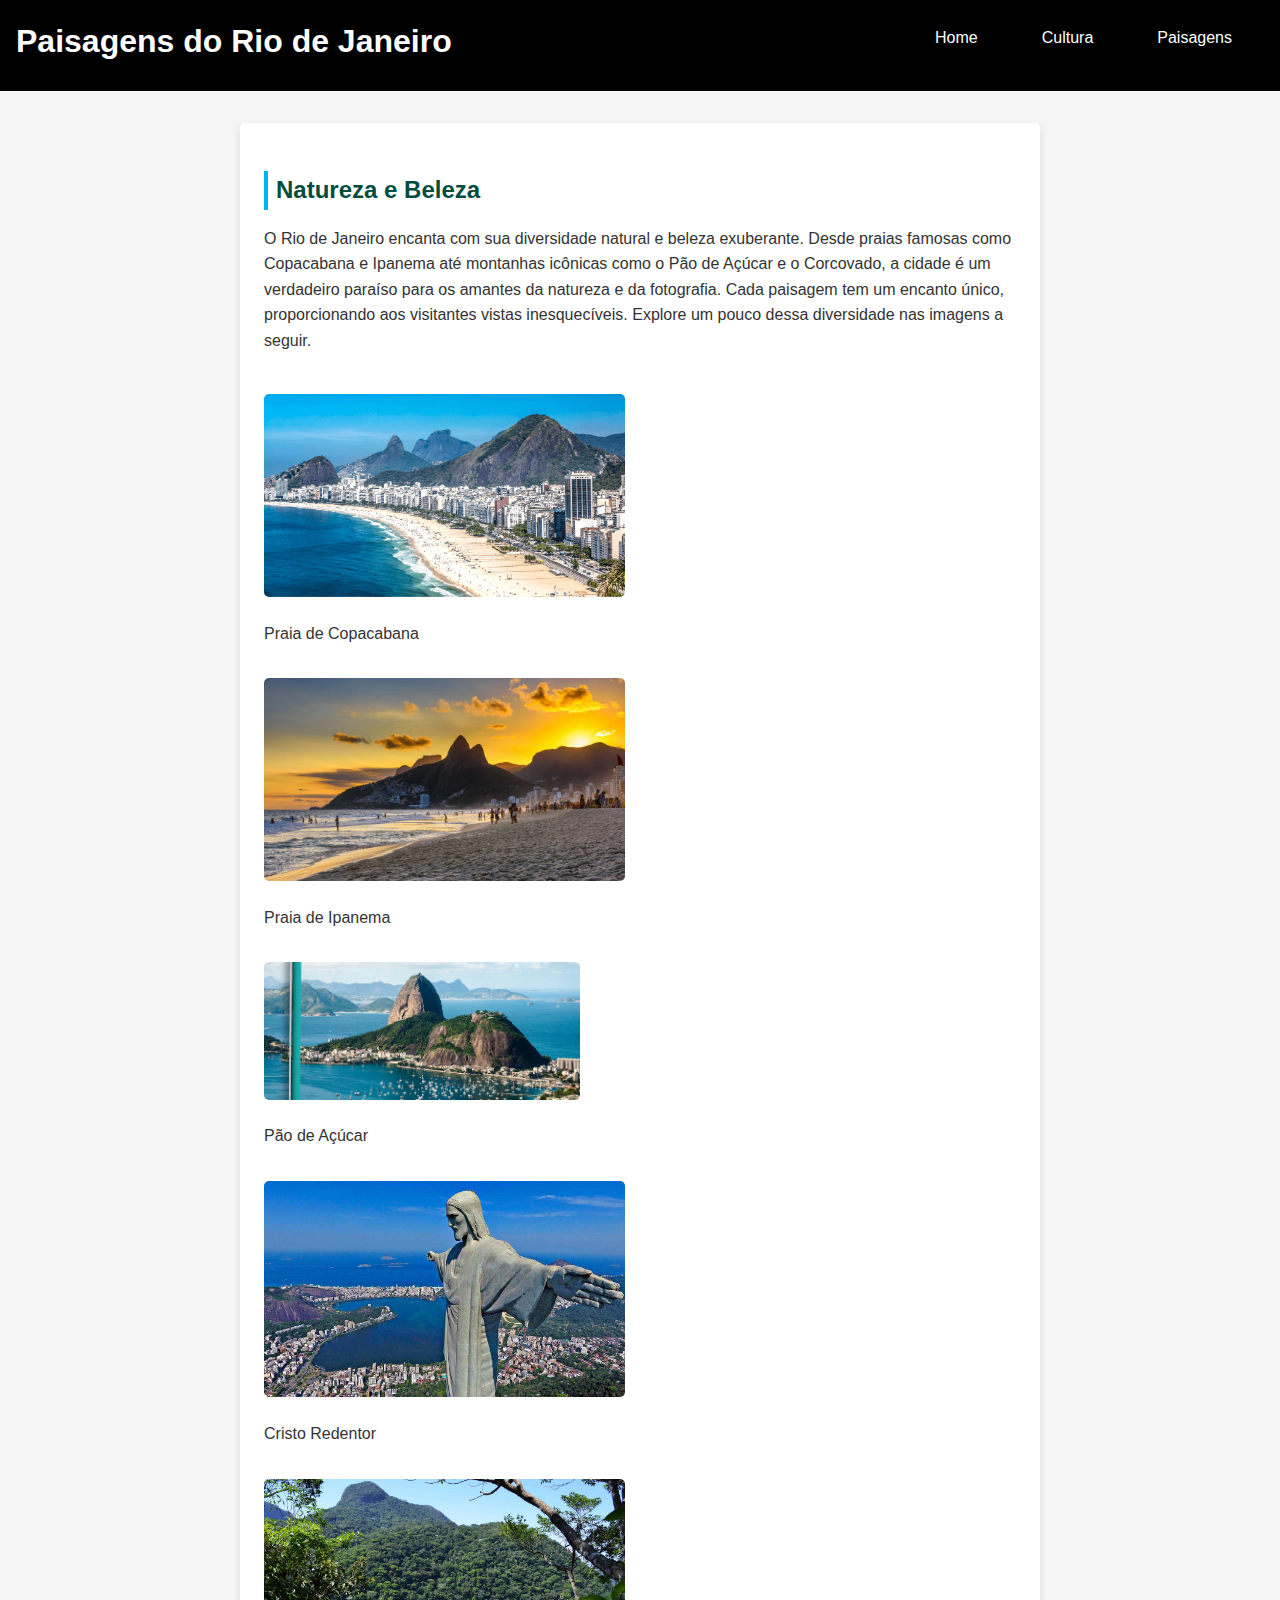
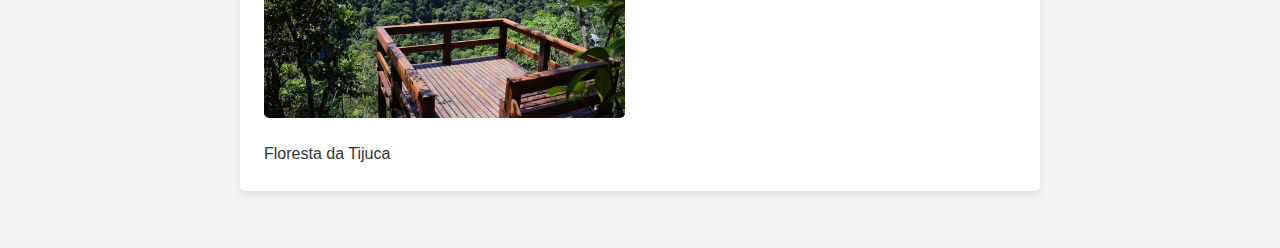
==== paisagens.html @ ce05efc1 "Codigo atividade3" ====
<!DOCTYPE html>
<html lang="pt-br">
<head>
    <meta charset="UTF-8">
    <meta name="viewport" content="width=device-width, initial-scale=1.0">
    <link rel="icon" href="Imagens/rio-de-janeiro.png" type="image/x-icon">
    <title>Paisagens do Rio de Janeiro</title>
    <link rel="stylesheet" href="css/style.css">
</head>
<body>
    <header>
        <h1>Paisagens do Rio de Janeiro</h1>
        <nav>
            <ul>
                <li><a href="index.html">Home</a></li>
                <li><a href="cultura.html">Cultura</a></li>
                <li><a href="paisagens.html">Paisagens</a></li>
            </ul>
        </nav>
    </header>

    <main>
        <h2>Natureza e Beleza</h2>
        <p>O Rio de Janeiro encanta com sua diversidade natural e beleza exuberante. Desde praias famosas como Copacabana e Ipanema até montanhas icônicas como o Pão de Açúcar e o Corcovado, a cidade é um verdadeiro paraíso para os amantes da natureza e da fotografia. Cada paisagem tem um encanto único, proporcionando aos visitantes vistas inesquecíveis. Explore um pouco dessa diversidade nas imagens a seguir.</p>
    
        <div class="galeria">
            <figure>
                <img src="Imagens/imagem-da-praia-de-copacabana.png" alt="Praia de Copacabana">
                <figcaption>Praia de Copacabana</figcaption>
            </figure>
            <figure>
                <img src="Imagens/praia ipanema.webp" alt="Praia de Ipanema">
                <figcaption>Praia de Ipanema</figcaption>
            </figure>
            <figure>
                <img src="Imagens/pao de açucar.jpg" alt="Pão de Açúcar">
                <figcaption>Pão de Açúcar</figcaption>
            </figure>
            <figure>
                <img src="Imagens/cristo.jpg" alt="Cristo Redentor">
                <figcaption>Cristo Redentor</figcaption>
            </figure>
            <figure>
                <img src="Imagens/floresta tijuca.jpg" alt="Floresta da Tijuca">
                <figcaption>Floresta da Tijuca</figcaption>
            </figure>
        </div>
        
    </main>
    
    <br>
</body>
</html>
---- css/style.css ----
/* Reset da pagina */
* {
    margin: 0;
    padding: 0;
    box-sizing: border-box;
    font-family: Arial, sans-serif;
}

html, body {
    height: 100%;
}

body {
    display: flex;
    flex-direction: column;
    background-color: #f5f5f5;
    color: #333;
    line-height: 1.6;
}

header {
    background-color: #000000;
    color: white;
    padding: 1rem;
    text-align: left; 
    display: flex;
    justify-content: space-between; 
    align-items: center;
}

header h1 {
    font-size: 2rem;
    margin-bottom: 0.5rem;
}

header nav {
    display: flex;
    justify-content: flex-end; 
    flex-grow: 1; 
}

nav ul {
    list-style-type: none;
    display: flex;
}

nav ul li {
    margin: 0 1rem;
}

nav ul li a {
    color: white;
    text-decoration: none;
    padding: 0.5rem 1rem;
    transition: background-color 0.3s;
}

nav ul li a:hover {
    background-color: #00b4fc;
    border-radius: 5px;
}

/* Conteudo principal */
main {
    max-width: 800px;
    margin: 2rem auto;
    padding: 1.5rem;
    background-color: white;
    border-radius: 5px;
    box-shadow: 0 4px 8px rgba(0, 0, 0, 0.1);
    flex: 1;
}

/* Titulos */
h2, h3 {
    color: #004d40;
    margin-top: 1.5rem;
    margin-bottom: 0.5rem;
    border-left: 4px solid #00b4fc;
    padding-left: 0.5rem;
}

/* Paragrafos */
p {
    text-align: left;
    margin: 1rem 0;
}

/* Listas */
ul {
    list-style: disc;
    padding-left: 1.5rem;
    margin-bottom: 1rem;
}

ul li {
    margin: 0.5rem 0;
}

/* Tabela */
table {
    width: 100%;
    border-collapse: collapse;
    margin-top: 1rem;
}

table, th, td {
    border: 1px solid #ddd;
    padding: 0.75rem;
    text-align: left;
}

th {
    background-color: #000000;
    color: white;
}

td {
    background-color: #f9f9f9;
}

/* Topico de paisagens */
.galeria {
    display: flex;
    flex-wrap: wrap;
    gap: 1rem;
    margin-top: 1.5rem;
}

.galeria img {
    width: 100%;
    max-width: 48%;
    border-radius: 5px;
    transition: transform 0.3s;
}

.galeria img:hover {
    transform: scale(1.05);
}

/* Imagens */
img {
    width: 100%;
    margin: 1rem 0;
    border-radius: 5px;
}
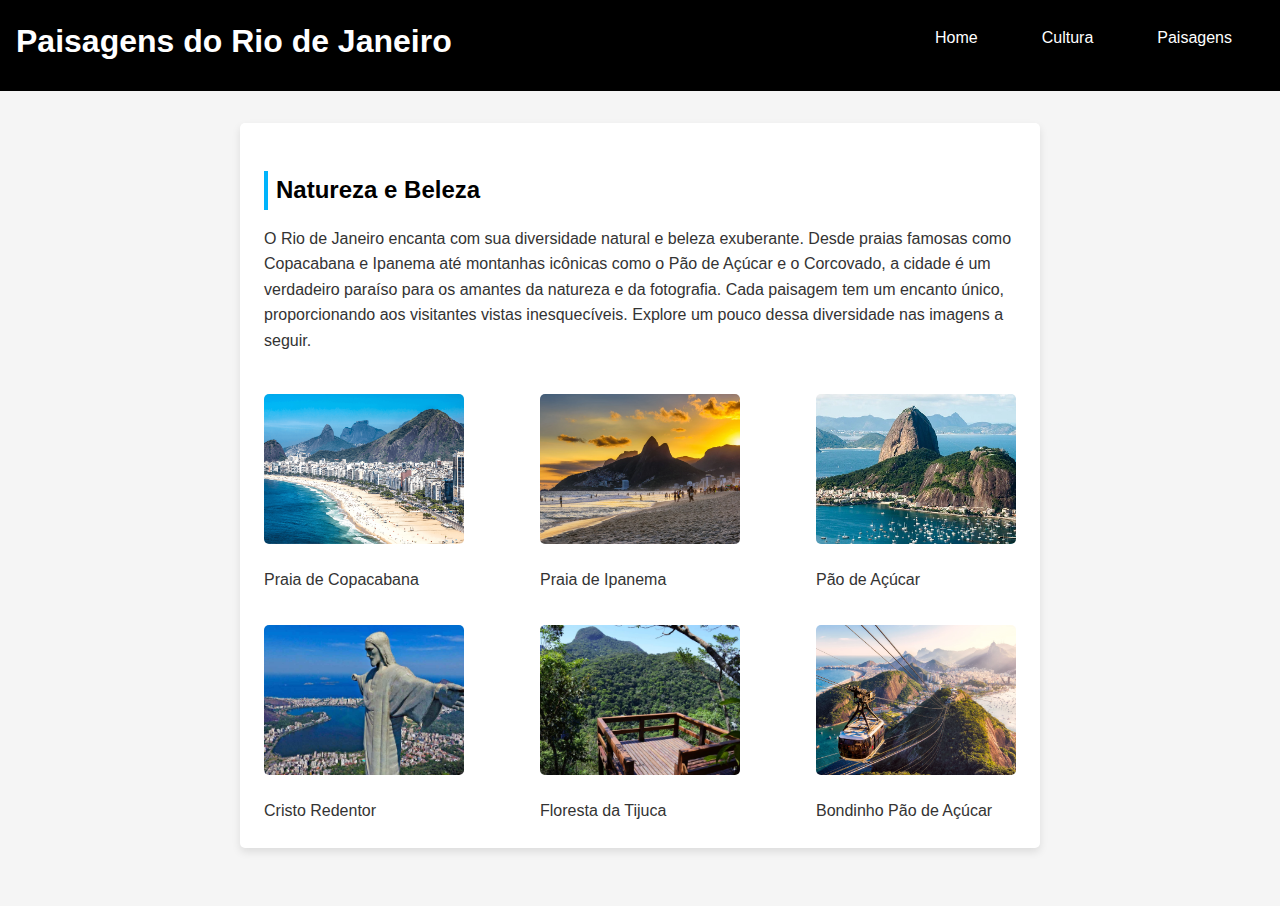
==== commit 35ffa324: "Alterações css e adição de imagen" ====
--- a/paisagens.html
+++ b/paisagens.html
@@ -44,6 +44,10 @@
                 <img src="Imagens/floresta tijuca.jpg" alt="Floresta da Tijuca">
                 <figcaption>Floresta da Tijuca</figcaption>
             </figure>
+            <figure>
+                <img src="Imagens/bondinho.webp" alt="Bondinho Pão de Açúcar">
+                <figcaption>Bondinho Pão de Açúcar</figcaption>
+            </figure>
         </div>
         
     </main>
--- a/css/style.css
+++ b/css/style.css
@@ -73,7 +73,7 @@
 
 /* Titulos */
 h2, h3 {
-    color: #004d40;
+    color: #000000;
     margin-top: 1.5rem;
     margin-bottom: 0.5rem;
     border-left: 4px solid #00b4fc;
@@ -86,7 +86,7 @@
     margin: 1rem 0;
 }
 
-/* Listas */
+/* Lista */
 ul {
     list-style: disc;
     padding-left: 1.5rem;
@@ -119,23 +119,27 @@
     background-color: #f9f9f9;
 }
 
-/* Topico de paisagens */
+/*Topico de paisagem */
 .galeria {
     display: flex;
     flex-wrap: wrap;
     gap: 1rem;
     margin-top: 1.5rem;
+    justify-content: space-between; /* Distribui as imagens de forma uniforme */
 }
 
 .galeria img {
-    width: 100%;
-    max-width: 48%;
+    width: 100%; /* Garante que as imagens ocupem o espaço disponível */
+    max-width: 200px; /* Define um tamanho fixo para largura máxima */
+    height: 150px; /* Define uma altura fixa para uniformizar */
+    object-fit: cover; /* Ajusta o conteúdo da imagem ao tamanho do contêiner */
     border-radius: 5px;
     transition: transform 0.3s;
 }
 
+/* Efeito de zoom  */
 .galeria img:hover {
-    transform: scale(1.05);
+    transform: scale(1.05); 
 }
 
 /* Imagens */
